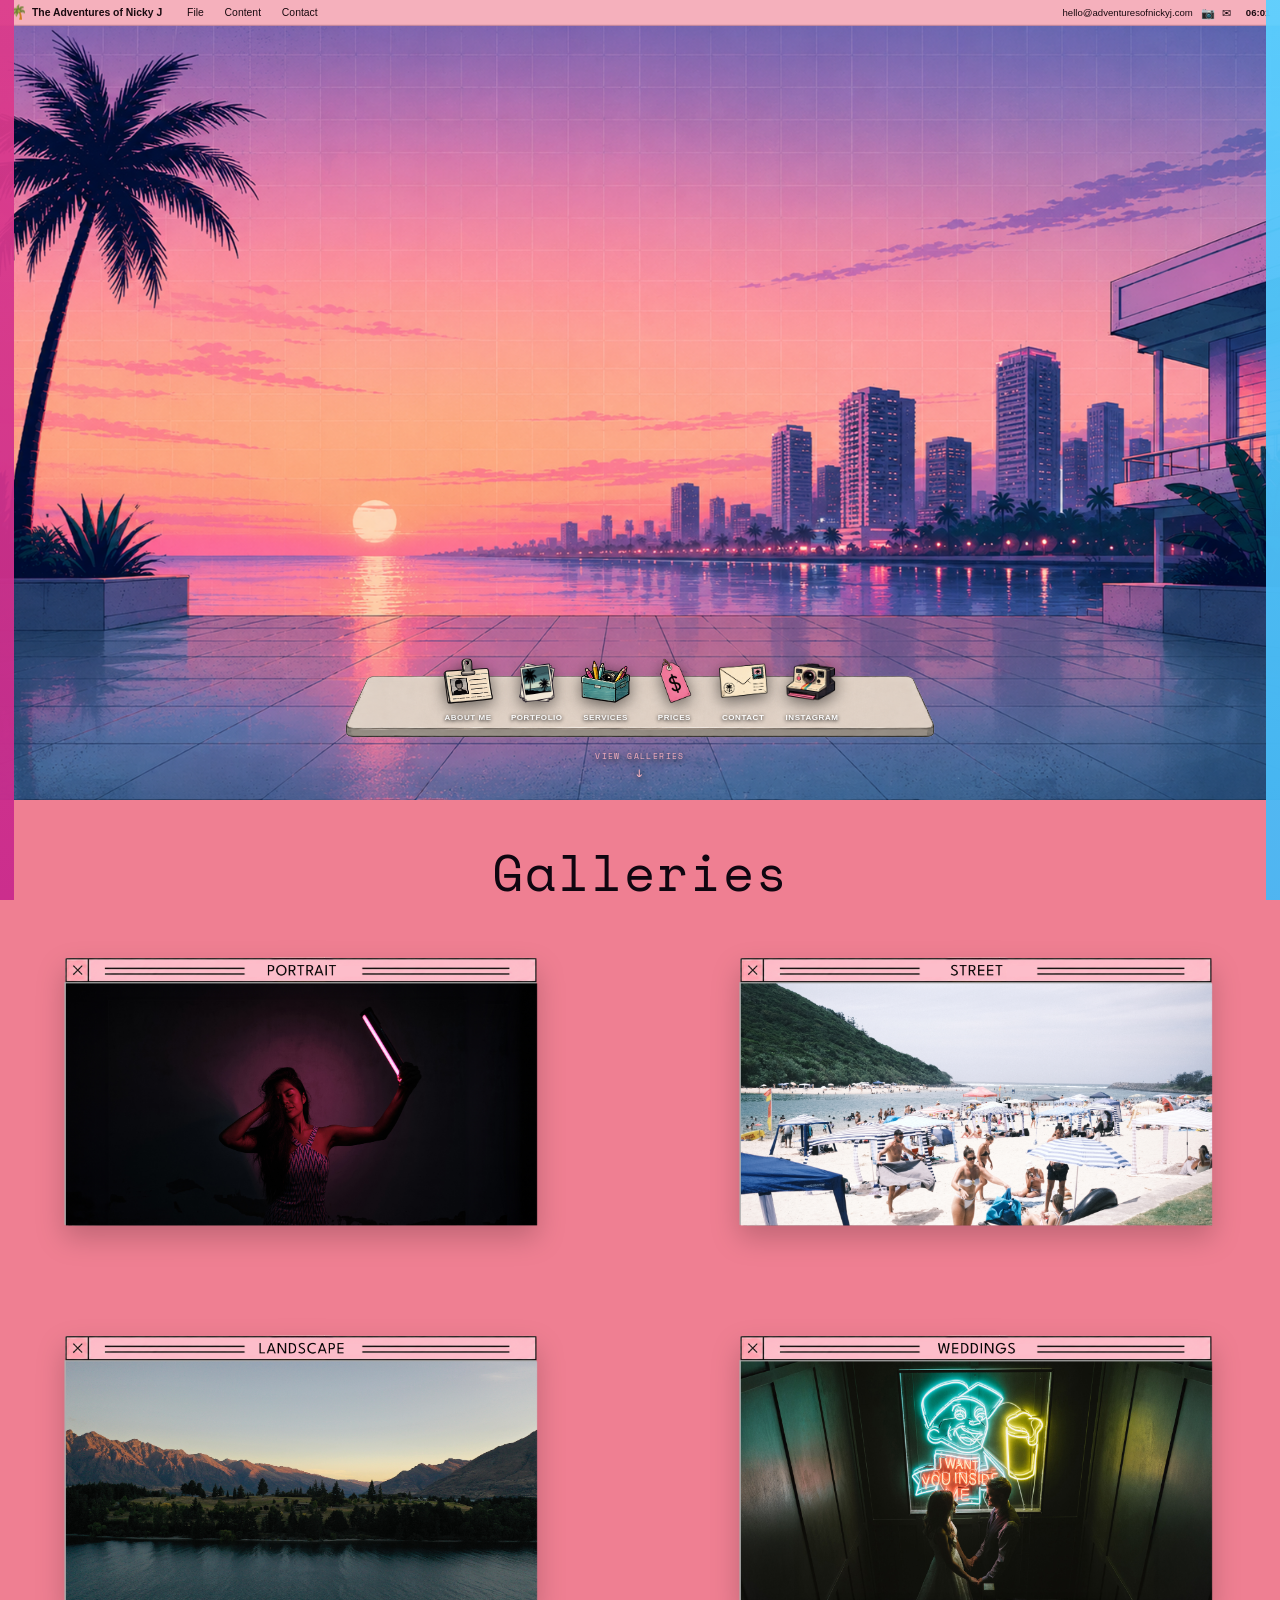
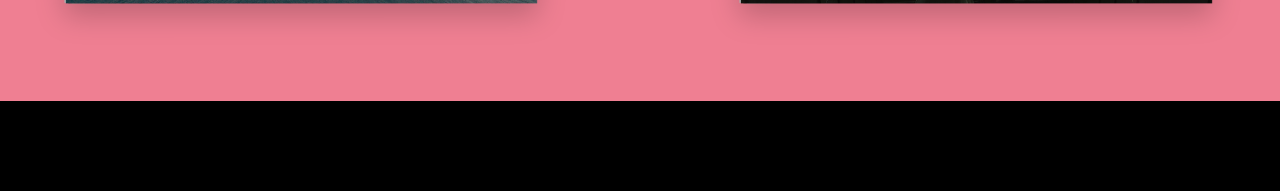
==== index.html @ c3038043 "Deploy Adventures of Nicky J site" ====
<!DOCTYPE html>
<html lang="en"><head>
  <meta charset="UTF-8">
  <script>
    // Redirect mobile/tablet devices to the mobile layout
    if (/Mobi|Android|iPhone|iPad|iPod|BlackBerry|IEMobile|Opera Mini/i.test(navigator.userAgent)
        && !window.location.search.includes('desktop')) {
      window.location.replace('mobile.html');
    }
  </script>
  <meta name="viewport" content="width=1600">
  <title>The Adventures of Nicky J</title>
  <link rel="preconnect" href="https://fonts.googleapis.com">
  <link rel="preconnect" href="https://fonts.gstatic.com" crossorigin="">
  <link href="https://fonts.googleapis.com/css2?family=Space+Mono:wght@400;700&amp;family=DM+Sans:ital,wght@0,300;0,400;0,500;1,300&amp;display=swap" rel="stylesheet">
  <link rel="stylesheet" href="css/style.css">
</head>
<body>
<div class="viewport-rails" aria-hidden="true">
  <span class="viewport-rail viewport-rail-left"></span>
  <span class="viewport-rail viewport-rail-right"></span>
</div>

<div class="site-shell">
  <section class="hero-section" id="home">
    <div class="stage-shell">
      <div class="stage" id="stage">

        <!-- ══ MENU BAR ══ -->
        <div class="menubar" id="menubar">

          <div class="menubar-brand">
            <span style="font-size:17px;">🌴</span>
            <span>The Adventures of Nicky J</span>
          </div>

          <div class="nav-menus">

            <!-- File -->
            <div class="nav-menu" data-menu="file">
              <div class="nav-menu-trigger">File</div>
              <div class="nav-menu-dropdown">
                <div class="dropdown-item" data-action="about" data-link-id="about">About</div>
                <div class="dropdown-item" data-action="scroll-galleries" data-link-id="projects">Galleries</div>
                <div class="dropdown-item inactive" data-link-id="shop">Shop</div>
              </div>
            </div>

            <!-- Content -->
            <div class="nav-menu" data-menu="content">
              <div class="nav-menu-trigger">Content</div>
              <div class="nav-menu-dropdown">
                <div class="dropdown-item" data-action="open-gallery" data-gallery="street" data-link-id="street">Street</div>
                <div class="dropdown-item" data-action="open-gallery" data-gallery="wedding" data-link-id="weddings">Weddings</div>
                <div class="dropdown-item" data-action="open-gallery" data-gallery="portrait" data-link-id="portraits">Portraits</div>
                <div class="dropdown-item" data-action="open-gallery" data-gallery="landscape" data-link-id="landscape">Landscape</div>
                <div class="dropdown-item" data-action="open-gallery" data-gallery="liminal" data-link-id="liminal">Liminal Spaces</div>
                <div class="dropdown-item inactive" data-link-id="videos">Videos</div>
                <div class="dropdown-item inactive" data-link-id="graphic-design">Graphic Design</div>
                <div class="dropdown-item inactive" data-link-id="websites">Websites</div>
              </div>
            </div>

            <!-- Contact -->
            <div class="nav-menu" data-menu="contact">
              <div class="nav-menu-trigger">Contact</div>
              <div class="nav-menu-dropdown">
                <div class="dropdown-item" data-action="instagram" data-link-id="instagram">Instagram</div>
                <div class="dropdown-item" data-action="email" data-link-id="email">Email</div>
                <div class="dropdown-item inactive" data-link-id="blog">Blog</div>
              </div>
            </div>

          </div><!-- /nav-menus -->

          <div class="menubar-right">
            <a href="mailto:hello@adventuresofnickyj.com">hello@adventuresofnickyj.com</a>
            <span style="font-size:14px; cursor:pointer;" title="Instagram">📷</span>
            <span style="font-size:14px; cursor:pointer;" title="Email">✉</span>
            <span class="menubar-time" id="clock">14:44</span>
          </div>

        </div><!-- /menubar -->


        <!-- ══ DOCK ══ -->
        <div class="dock-wrapper">

          <div class="dock-icons" style="bottom: 60px;">
            <div class="dock-icon" data-action="about" style="--icon-y: -38px;">
              <img src="images/ui/desktop/dock/about.png" alt="About Me" style="width: 68px; height: 68px;">
              <span class="icon-label">About Me</span>
            </div>
            <div class="dock-icon" data-action="portfolio" style="--icon-y: -38px;">
              <img src="images/ui/desktop/dock/portfolio.png" alt="Portfolio" style="width: 68px; height: 68px;">
              <span class="icon-label">Portfolio</span>
            </div>
            <div class="dock-icon" data-action="services" style="--icon-y: -38px;">
              <img src="images/ui/desktop/dock/services.png" alt="Services" style="width: 68px; height: 68px;">
              <span class="icon-label">Services</span>
            </div>
            <div class="dock-icon" data-action="prices" style="--icon-y: -38px;">
              <img src="images/ui/desktop/dock/prices.png" alt="Prices" style="width: 68px; height: 68px;">
              <span class="icon-label">Prices</span>
            </div>
            <div class="dock-icon" data-action="contact" style="--icon-y: -38px;">
              <img src="images/ui/desktop/dock/contact.png" alt="Contact" style="width: 68px; height: 68px;">
              <span class="icon-label">Contact</span>
            </div>
            <div class="dock-icon" data-action="instagram" style="--icon-y: -38px;">
              <img src="images/ui/desktop/dock/instagram.png" alt="Instagram" style="width: 68px; height: 68px;">
              <span class="icon-label">Instagram</span>
            </div>
          </div>

          <img src="images/ui/desktop/dock-platform.png" alt="" class="dock-platform">

        </div><!-- /dock -->

        <button class="scroll-cue" id="scroll-cue" type="button" aria-label="Scroll to galleries">
          <span class="scroll-cue-text">View Galleries</span>
          <span class="scroll-cue-arrow">↓</span>
        </button>

      </div><!-- /stage -->
    </div>
  </section>

  <section class="gallery-section" id="galleries">
    <div class="gallery-section-panel">
      <h2 class="gallery-section-title">Galleries</h2>

      <div class="gallery-grid" id="gallery-grid">
        <!-- Thumbnail art includes the window frame AND the title text.
             Do not add title spans on top. -->
        <button class="gallery-thumb" type="button" data-gallery="portrait">
          <span class="gallery-thumb-window">
            <img class="gallery-thumb-composite" src="images/thumbnails/portrait.png" alt="Portrait gallery preview">
          </span>
        </button>

        <button class="gallery-thumb" type="button" data-gallery="street">
          <span class="gallery-thumb-window">
            <img class="gallery-thumb-composite" src="images/thumbnails/street.png" alt="Street gallery preview">
          </span>
        </button>

        <button class="gallery-thumb" type="button" data-gallery="landscape">
          <span class="gallery-thumb-window">
            <img class="gallery-thumb-composite" src="images/thumbnails/landscape.png" alt="Landscape gallery preview">
          </span>
        </button>

        <button class="gallery-thumb" type="button" data-gallery="wedding">
          <span class="gallery-thumb-window">
            <img class="gallery-thumb-composite" src="images/thumbnails/wedding.png" alt="Wedding gallery preview">
          </span>
        </button>
      </div>
    </div>
  </section>
</div>


<!-- ══ PORTFOLIO / GALLERY POPUP ══ -->
<div class="popup-overlay" id="popup-portfolio">

  <div class="popup-window">

    <!-- Arrows anchored just outside the popup frame -->
    <img class="nav-arrow left" id="arrow-left" src="images/arrows/style-a-l.png" alt="Previous" title="Previous" style="width: 100px; margin-top: 0px; left: -100px;">
    <img class="nav-arrow right" id="arrow-right" src="images/arrows/style-a-r.png" alt="Next" title="Next" style="width: 100px; margin-top: 0px; right: -100px;">

    <div class="popup-close-btn" id="popup-close" title="Close"></div>
    <div class="popup-title" id="gallery-popup-title">Gallery</div>

    <img class="popup-frame-img" src="images/ui/desktop/popup-window.png" alt="">

    <div class="popup-content-area" id="gallery-popup-content"></div>

    <span class="gallery-counter" id="gallery-counter">1 / 8</span>

  </div>
</div><!-- /popup-portfolio -->


<!-- ══ ABOUT ME POPUP ══ -->
<div class="popup-overlay" id="popup-about">
  <div class="popup-window">

    <div class="popup-close-btn" id="about-close" title="Close"></div>
    <div class="popup-title">About Me</div>

    <img class="popup-frame-img" src="images/ui/desktop/popup-window.png" alt="">

    <div class="popup-content-area about-content">

      <p class="about-name">Nicky J</p>
      <p class="about-tagline">Photographer &nbsp;·&nbsp; Storyteller &nbsp;·&nbsp; Wanderer</p>

      <p class="about-bio">
        I'm drawn to the in-between — liminal spaces where city neon bleeds
        into overcast sky, where sunlight pushes through a canopy of trees on
        the edge of somewhere you can't quite name.
      </p>
      <p class="about-bio">
        My work lives where nature meets nightlife. The sea under grey clouds.
        A palm silhouetted against a skyline flickering to life. Dark, dramatic
        light that turns an ordinary street into something cinematic.
      </p>
      <p class="about-bio">
        Photography, film, graphic design, websites — whatever the medium,
        I'm chasing the same thing: that strange, beautiful quality of light
        that makes you stop and feel it.
      </p>
      <p class="about-bio about-sign">Available for work &nbsp;·&nbsp; Based everywhere</p>

    </div>

  </div>
</div><!-- /popup-about -->

<script src="js/app.js"></script>
<script src="js/edit.js"></script>


<protonpass-root-f251 data-protonpass-role="root" data-protonpass-theme="os"></protonpass-root-f251></body></html>
---- css/style.css ----
/* ═══════════════════════════════════════════════
   The Adventures of Nicky J — Main Stylesheet
   ═══════════════════════════════════════════════ */

/* ── RESET ── */
*, *::before, *::after {
  margin: 0;
  padding: 0;
  box-sizing: border-box;
}

/* ── BODY — black canvas, stage positioned by JS ── */
body {
  background: #000;
  width: 100vw;
  min-height: 100vh;
  overflow-x: hidden;
  overflow-y: auto;
  position: relative;
  font-family: -apple-system, BlinkMacSystemFont, 'Segoe UI', Arial, sans-serif;
}

:root {
  --stage-scaled-width: 1600px;
  --stage-scaled-height: 1000px;
  --gallery-thumb-width: 535px;
  --gallery-thumb-height: 302px;
  --gallery-gap-x: 140px;
  --gallery-gap-y: 76px;
}

.site-shell {
  position: relative;
}

.hero-section,
.gallery-section {
  position: relative;
}

.stage-shell {
  position: relative;
  overflow: hidden;
}

.viewport-rails {
  position: fixed;
  inset: 0;
  pointer-events: none;
  z-index: 1200;
}

.viewport-rail {
  position: absolute;
  top: 0;
  bottom: 0;
  width: 14px;
  opacity: 0.95;
}

.viewport-rail-left {
  left: 0;
  background: linear-gradient(180deg, #db3c8b 0%, #c82a8d 100%);
}

.viewport-rail-right {
  right: 0;
  background: linear-gradient(180deg, #5ad0ff 0%, #46b8f6 100%);
}

/* ══════════════════════════════════════════════
   STAGE — 1600×1000 — everything lives here
   Black border lines mark the safe zone edges
══════════════════════════════════════════════ */
.stage {
  position: absolute;   /* JS controls top/left for viewport-fit centering */
  width: 1600px;
  height: 1000px;
  background: url('../images/backgrounds/desktop-miami.png') center / cover no-repeat;
  overflow: hidden;
  transform-origin: 0 0;  /* JS scales from top-left, then offsets to center */
}


/* ══════════════════════════════════════════════
   MENU BAR
══════════════════════════════════════════════ */
.menubar {
  position: absolute;
  top: 0; left: 0; right: 0;
  height: 32px;
  background: #F5B0BC;
  border-bottom: 1px solid #c08090;
  display: flex;
  align-items: center;
  padding: 0 12px;
  z-index: 500;
  user-select: none;
  -webkit-user-select: none;
}

.menubar-brand {
  display: flex;
  align-items: center;
  gap: 7px;
  font-size: 13px;
  font-weight: 700;
  color: #1a0a10;
  margin-right: 18px;
  white-space: nowrap;
}

/* ── Dropdown menus ── */
.nav-menus {
  display: flex;
}

.nav-menu {
  position: relative;
}

.nav-menu-trigger {
  padding: 0 13px;
  height: 32px;
  display: flex;
  align-items: center;
  font-size: 13px;
  color: #1a0a10;
  cursor: pointer;
  border-radius: 3px;
}

.nav-menu-trigger:hover,
.nav-menu.open .nav-menu-trigger {
  background: rgba(0, 0, 0, 0.13);
}

.nav-menu-dropdown {
  display: none;
  position: absolute;
  top: 32px;
  left: 0;
  background: #F5B0BC;   /* matches menubar */
  border: 1px solid #c08090;
  min-width: 170px;
  z-index: 600;
  box-shadow: 3px 3px 0 rgba(0, 0, 0, 0.25);
}

.nav-menu.open .nav-menu-dropdown {
  display: block;
}

.dropdown-item {
  padding: 7px 20px;
  font-size: 13px;
  color: #1a0a10;
  cursor: pointer;
  white-space: nowrap;
}

.dropdown-item:hover {
  background: #b83060;
  color: #fff;
}

.dropdown-item.inactive {
  color: #bbb;
  cursor: default;
}

.dropdown-item.inactive:hover {
  background: none;
  color: #bbb;
}

/* ── Right side of menu bar ── */
.menubar-right {
  margin-left: auto;
  display: flex;
  align-items: center;
  gap: 10px;
  font-size: 12px;
  color: #1a0a10;
}

.menubar-right a {
  color: #1a0a10;
  text-decoration: none;
  font-size: 12px;
}

.menubar-right a:hover {
  text-decoration: underline;
}

.menubar-time {
  font-weight: 600;
  font-size: 12px;
  min-width: 38px;
  text-align: right;
}


/* ══════════════════════════════════════════════
   DOCK

   Both dock-platform and dock-icons are absolute
   children of dock-wrapper (height: 260px, bottom: 0).

   Pixel measurements (icon-platform.png at 760px display):
     Platform display size:  760 × 253px
     Shelf TOP surface from image bottom: 91px
     (image has 78px transparent padding at bottom)

   Icon column: img(85px) + margin-top(5px) + label(14px) = 104px
   dock-icons bottom = shelf_surface_from_bottom - label - margin
                     = 91 - 14 - 5 = 72px
══════════════════════════════════════════════ */
.dock-wrapper {
  position: absolute;
  bottom: 0;
  left: 0;
  right: 0;
  height: 280px;
  pointer-events: none;
}

.dock-platform {
  position: absolute;
  bottom: 0;
  left: 50%;
  transform: translateX(-50%);
  width: 760px;
  display: block;
  pointer-events: none;
}

.dock-icons {
  position: absolute;
  bottom: 72px;   /* icon img bases land exactly on shelf surface */
  left: 50%;
  transform: translateX(-50%);
  display: flex;
  justify-content: center;
  align-items: flex-end;
  gap: 18px;
  white-space: nowrap;
  z-index: 10;
  pointer-events: auto;
}

.dock-icon {
  display: flex;
  flex-direction: column;
  align-items: center;
  cursor: pointer;
  /* Y offset is stored in --icon-y (set by JS); hover/active build on it with calc() */
  transform: translateY(var(--icon-y, 0px));
  transition: transform 0.15s ease;
}

.dock-icon:hover {
  transform: translateY(calc(var(--icon-y, 0px) - 10px)) scale(1.14);
}

/* Press-down click feel */
.dock-icon:active {
  transform: translateY(calc(var(--icon-y, 0px) - 3px)) scale(0.91) !important;
  transition: transform 0.07s ease !important;
}

.dock-icon img {
  width: 85px;
  height: 85px;
  object-fit: contain;
  filter: drop-shadow(0 5px 10px rgba(0, 0, 0, 0.55));
}

/* ── Icon effect toggles — controlled by stage classes ── */
#stage.no-icon-hover .dock-icon,
#stage.no-icon-hover .dock-icon:hover,
#stage.no-icon-hover .dock-icon:active  { transform: translateY(var(--icon-y, 0px)) !important; transition: none !important; }
#stage.no-icon-shadow .dock-icon img    { filter: none !important; }
/* Disable press effect in edit mode */
#stage.nje-edit .dock-icon:active       { transform: translateY(var(--icon-y, 0px)) !important; }

.dock-icon .icon-label {
  margin-top: 5px;
  font-size: 10px;
  font-weight: 700;
  text-transform: uppercase;
  letter-spacing: 0.7px;
  color: #fff;
  text-shadow: 0 1px 5px rgba(0, 0, 0, 0.95);
  white-space: nowrap;
}

.scroll-cue {
  position: absolute;
  left: 50%;
  bottom: 26px;
  transform: translateX(-50%);
  display: flex;
  flex-direction: column;
  align-items: center;
  gap: 3px;
  border: 0;
  background: transparent;
  color: #f5b0bc;
  font-family: 'Space Mono', monospace;
  text-transform: uppercase;
  letter-spacing: 2px;
  font-size: 10px;
  cursor: pointer;
  z-index: 80;
  text-shadow: 0 2px 8px rgba(0, 0, 0, 0.9);
}

.scroll-cue-arrow {
  font-size: 18px;
  line-height: 1;
  animation: cue-bounce 1.8s ease-in-out infinite;
}

@keyframes cue-bounce {
  0%, 100% { transform: translateY(0); }
  50% { transform: translateY(6px); }
}

.gallery-section {
  display: flex;
  align-items: flex-start;
  justify-content: center;
  padding: 0 0 90px;
  background: transparent;
}

.gallery-section-panel {
  width: var(--stage-scaled-width);
  background: #ef7f92;
  padding: 34px 78px 74px;
}

.gallery-section-title {
  font-family: 'Space Mono', monospace;
  font-size: clamp(34px, 4vw, 58px);
  font-weight: 400;
  text-align: center;
  color: #0f0610;
  letter-spacing: 2px;
  margin-bottom: 38px;
}

.gallery-grid {
  display: grid;
  grid-template-columns: repeat(2, var(--gallery-thumb-width));
  justify-content: center;
  gap: var(--gallery-gap-y) var(--gallery-gap-x);
}

.gallery-thumb {
  display: flex;
  flex-direction: column;
  gap: 0;
  align-items: flex-start;
  padding: 0;
  border: 0;
  background: transparent;
  cursor: pointer;
  text-align: left;
  outline: none;
  transition: opacity 0.16s ease;
}

.gallery-thumb:focus,
.gallery-thumb:focus-visible {
  outline: none;
  box-shadow: none;
}

.gallery-thumb.is-source-hidden {
  opacity: 0;
  pointer-events: none;
}

.gallery-thumb-window {
  position: relative;
  display: block;
  width: var(--gallery-thumb-width);
  height: var(--gallery-thumb-height);
  filter: drop-shadow(0 12px 14px rgba(0, 0, 0, 0.20));
}

.gallery-thumb-composite {
  display: block;
  width: 100%;
  height: 100%;
}

.gallery-thumb-window-title {
  position: absolute;
  top: 10px;
  left: 76px;
  right: 48px;
  height: 18px;
  z-index: 3;
  display: flex;
  align-items: center;
  justify-content: center;
  font-family: 'Space Mono', monospace;
  font-size: 11px;
  color: #5a2535;
  letter-spacing: 2.5px;
  text-transform: uppercase;
  pointer-events: none;
}


/* ══════════════════════════════════════════════
   PORTFOLIO POPUP
══════════════════════════════════════════════ */
.popup-overlay {
  display: none;
  position: fixed;
  inset: 0;
  z-index: 700;
  background: rgba(0, 0, 0, 0.3);
  transition: background 0.24s ease;
}

.popup-overlay.open {
  display: block;
}

.popup-overlay.is-transparent {
  background: rgba(0, 0, 0, 0);
}

/* Window frame — 720px wide, aspect matches pop-up-window.png (1672×941) */
.popup-window {
  position: absolute;
  top: 50%;
  left: 50%;
  transform: translate(-50%, -60%);
  width: 720px;
  height: 406px;
}

.popup-window.is-hidden-for-morph {
  opacity: 0;
  visibility: hidden;
  pointer-events: none;
}

.gallery-morph-window {
  position: fixed;
  z-index: 760;
  pointer-events: none;
}

.gallery-morph-window .gallery-thumb-window,
.gallery-morph-window .popup-window {
  width: 100%;
  height: 100%;
}

.gallery-morph-window.gallery-morph-popup .popup-window {
  position: relative;
  inset: auto;
  top: auto;
  left: auto;
  transform: none;
}

.popup-frame-img {
  position: absolute;
  inset: 0;
  width: 100%;
  height: 100%;
  pointer-events: none;
  z-index: 1;
}

/*
  Content area — scaled from full-size asset coords (1672×941 → ×0.4305):
    full:   left=100  top=110  w=1461  h=745
    scaled: left≈43   top≈47   w≈629   h≈321
*/
.popup-content-area {
  position: absolute;
  left: 43px;
  top: 47px;
  width: 630px;  /* 629.14px actual — +1px to close sub-pixel gap on right */
  height: 322px; /* 320.8px actual  — +1px to close sub-pixel gap on bottom */
  overflow: hidden;
  background: #fdf3e8;
  z-index: 2;
}

.gallery-img {
  width: 100%;
  height: 100%;
  object-fit: cover;   /* fills the popup window — some left/right crop on 3:2 images */
  display: none;
}

.gallery-img.active {
  display: block;
}

/* Invisible hit area over the [×] button in the frame image */
.popup-close-btn {
  position: absolute;
  top: 14px;
  left: 43px;
  width: 30px;
  height: 22px;
  cursor: pointer;
  z-index: 10;
}

.gallery-counter {
  position: absolute;
  bottom: 6px;
  right: 10px;
  font-size: 11px;
  color: #999;
  z-index: 3;
  pointer-events: none;
}

/* ── Popup title bar overlay ── */
.popup-title {
  position: absolute;
  top: 14px;
  left: 80px;
  right: 48px;
  height: 33px;
  display: flex;
  align-items: center;
  justify-content: center;
  font-family: 'Space Mono', monospace;
  font-size: 11px;
  font-weight: 400;
  color: #5a2535;
  letter-spacing: 3px;
  text-transform: uppercase;
  pointer-events: none;
  z-index: 3;
}

/* ── About Me content ──
   NOTE: .about-content is applied to .popup-content-area (same element).
   Do NOT set width/height here — they would override the absolute px values
   from .popup-content-area and cause the black to overflow the window.
   Background + layout only. */
.about-content {
  background: #080808 !important;
  padding: 26px 30px 20px;
  display: flex;
  flex-direction: column;
  justify-content: center;
  overflow: hidden;
}

.about-name {
  font-family: 'Space Mono', monospace;
  font-size: 20px;
  font-weight: 700;
  color: #ffffff;
  letter-spacing: -0.3px;
  margin-bottom: 5px;
}

.about-tagline {
  font-family: 'Space Mono', monospace;
  font-size: 9px;
  color: #F5B0BC;
  text-transform: uppercase;
  letter-spacing: 2.5px;
  margin-bottom: 16px;
}

.about-bio {
  font-family: 'DM Sans', sans-serif;
  font-size: 12.5px;
  font-weight: 300;
  line-height: 1.65;
  color: #cccccc;
  margin-bottom: 10px;
}

.about-bio:last-of-type { margin-bottom: 0; }

.about-sign {
  font-family: 'Space Mono', monospace;
  font-size: 9px;
  color: #555;
  letter-spacing: 1.5px;
  text-transform: uppercase;
  margin-top: 6px;
}

/* ── Nav arrows — anchored outside the popup window frame ── */
.nav-arrow {
  position: absolute;
  top: 50%;
  transform: translateY(-50%);
  z-index: 10;
  cursor: pointer;
  width: 52px;
  height: auto;
  user-select: none;
  -webkit-user-select: none;
  transition: transform 0.15s, opacity 0.15s;
  opacity: 0.9;
}

.nav-arrow:hover {
  opacity: 1;
  transform: translateY(-50%) scale(1.1);
}

/* Outside the popup frame, clear of the window chrome */
.nav-arrow.left  { left: -90px; }
.nav-arrow.right { right: -90px; }

@media (max-width: 980px) {
  .gallery-section {
    padding: 0 0 56px;
  }

  .gallery-section-panel {
    width: calc(100vw - 28px);
    padding: 32px 16px 42px;
  }

  .gallery-grid {
    grid-template-columns: minmax(0, 1fr);
    gap: 28px;
  }

  .gallery-thumb-window {
    width: 100%;
    height: auto;
    aspect-ratio: 1.78 / 1;
  }
}


/* ══ Gallery arrows: fade in out of the images, fade away on close ══ */
.popup-window .nav-arrow {
  opacity: 0;
  pointer-events: none;
  transition: opacity 0.45s ease, transform 0.15s ease;
}
.popup-window.arrows-in .nav-arrow {
  opacity: 0.9;
  pointer-events: auto;
}
.popup-window.arrows-in .nav-arrow:hover {
  opacity: 1;
  transform: translateY(-50%) scale(1.1);
}
.popup-window.arrows-out .nav-arrow {
  opacity: 0;
  pointer-events: none;
  transition: opacity 0.2s ease;
}
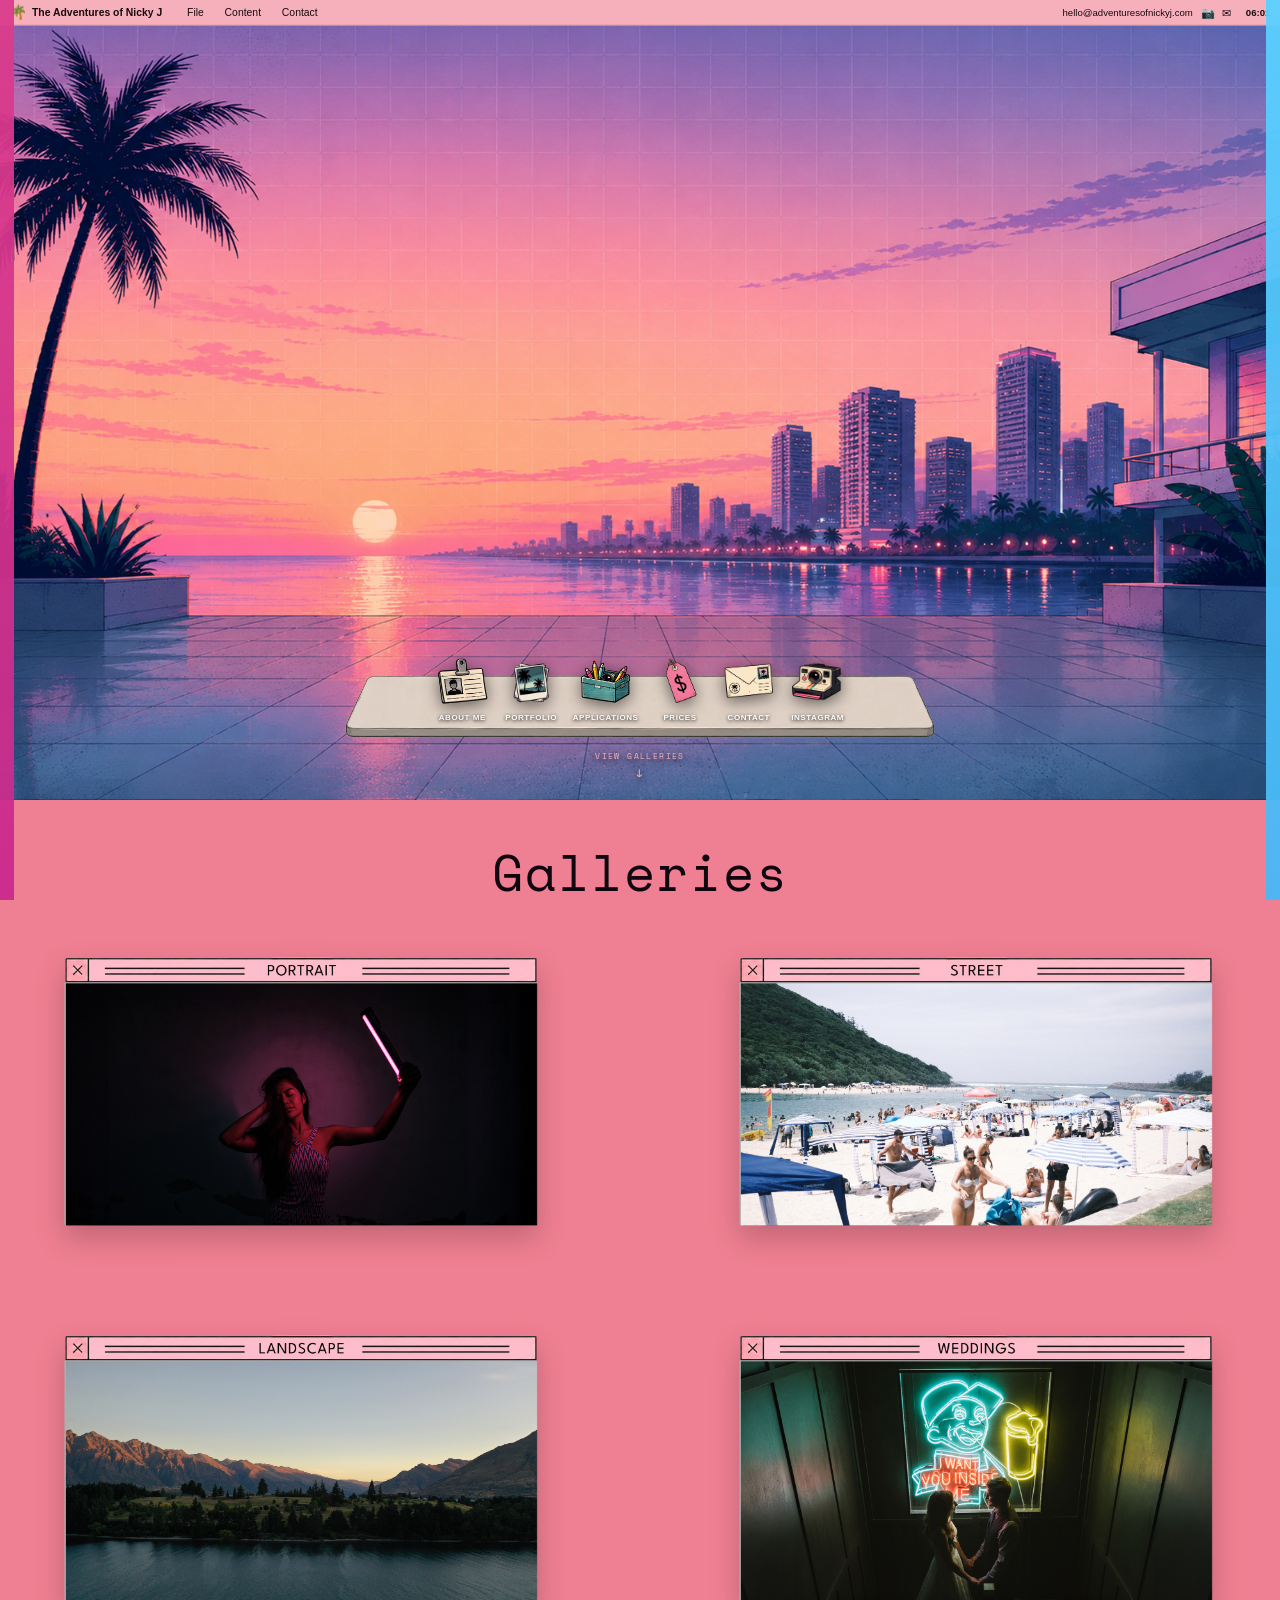
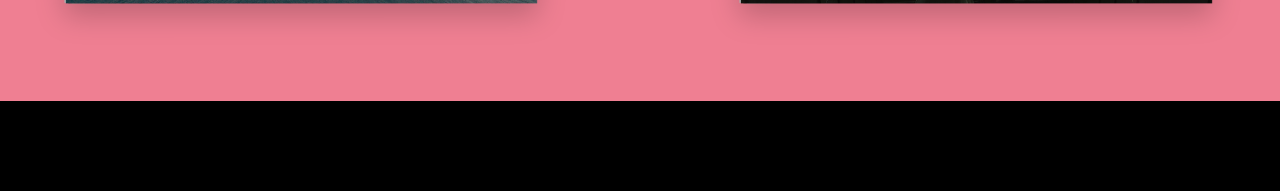
==== commit 0bc1602f: "Add MailBase application page" ====
--- a/index.html
+++ b/index.html
@@ -95,9 +95,9 @@
               <img src="images/ui/desktop/dock/portfolio.png" alt="Portfolio" style="width: 68px; height: 68px;">
               <span class="icon-label">Portfolio</span>
             </div>
-            <div class="dock-icon" data-action="services" style="--icon-y: -38px;">
-              <img src="images/ui/desktop/dock/services.png" alt="Services" style="width: 68px; height: 68px;">
-              <span class="icon-label">Services</span>
+            <div class="dock-icon" data-action="services" data-href="mailbase-mini-site/index.html" style="--icon-y: -38px;">
+              <img src="images/ui/desktop/dock/services.png" alt="Applications" style="width: 68px; height: 68px;">
+              <span class="icon-label">Applications</span>
             </div>
             <div class="dock-icon" data-action="prices" style="--icon-y: -38px;">
               <img src="images/ui/desktop/dock/prices.png" alt="Prices" style="width: 68px; height: 68px;">
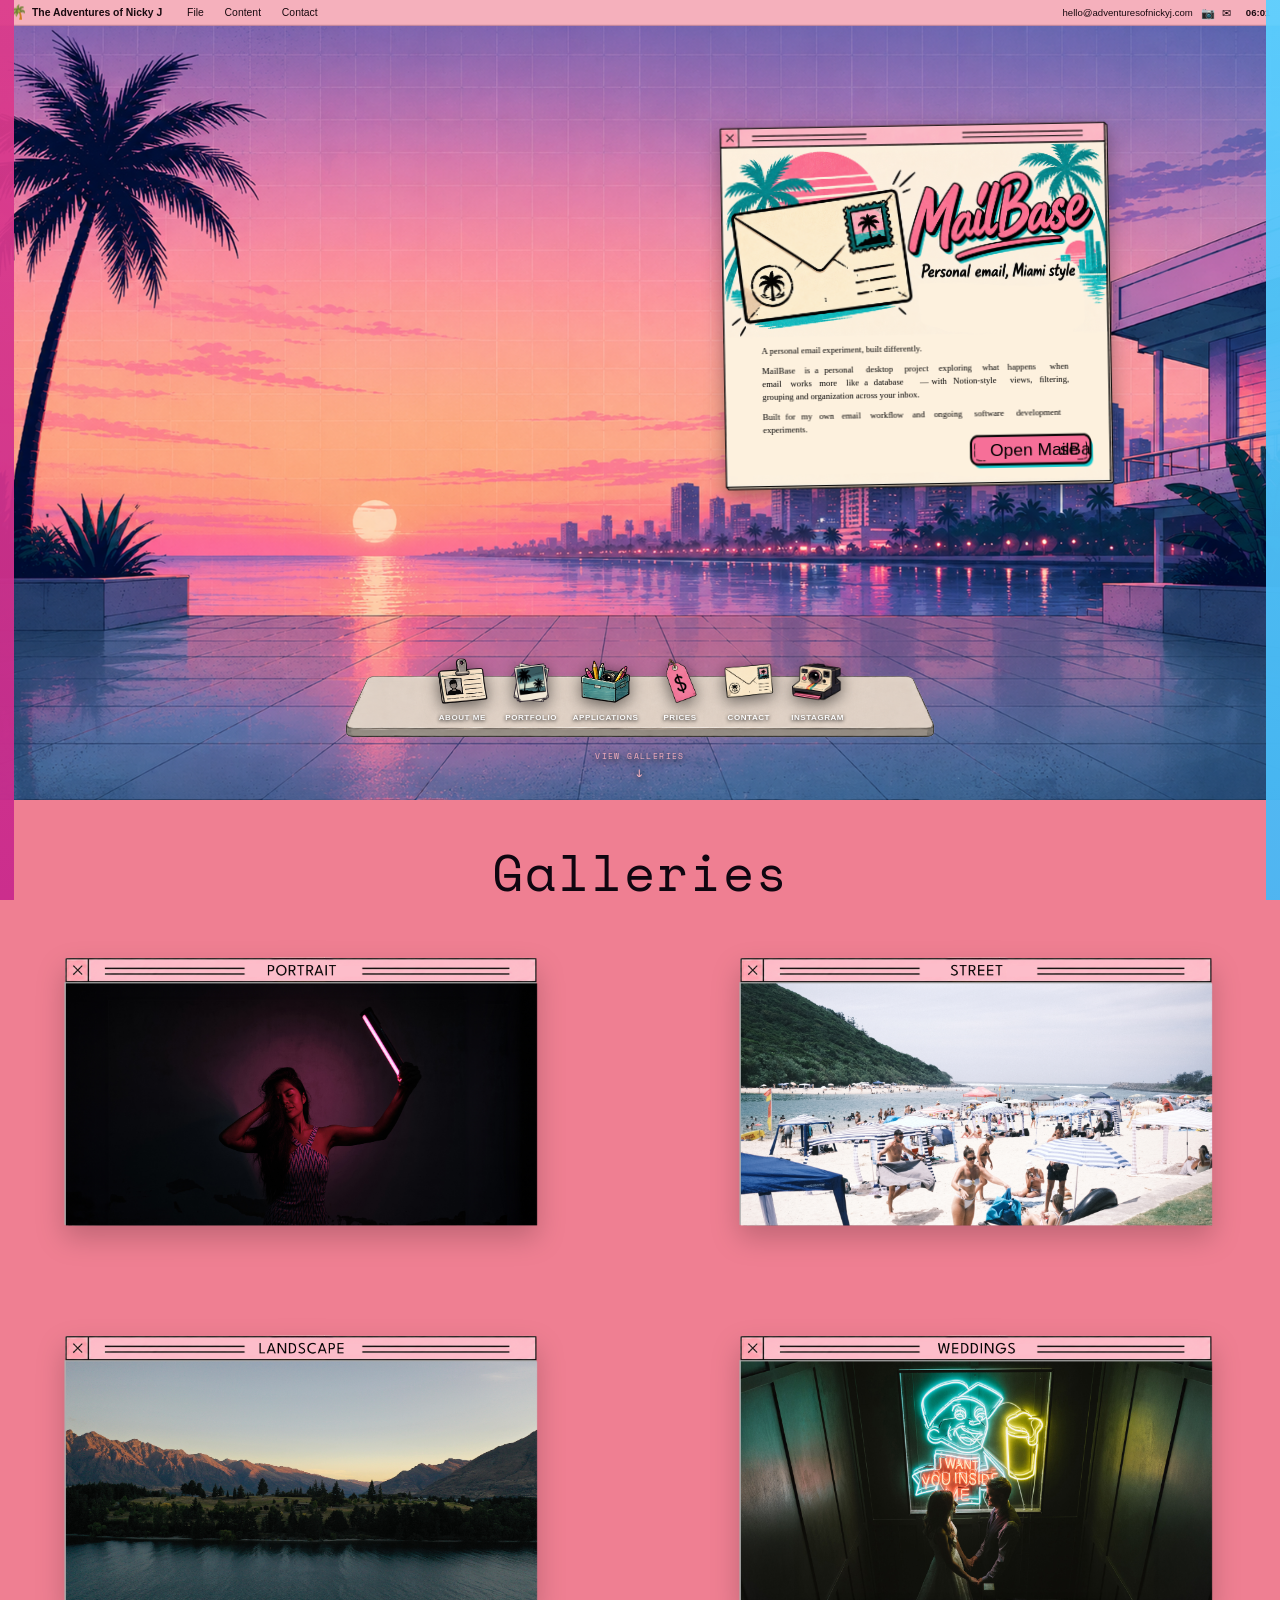
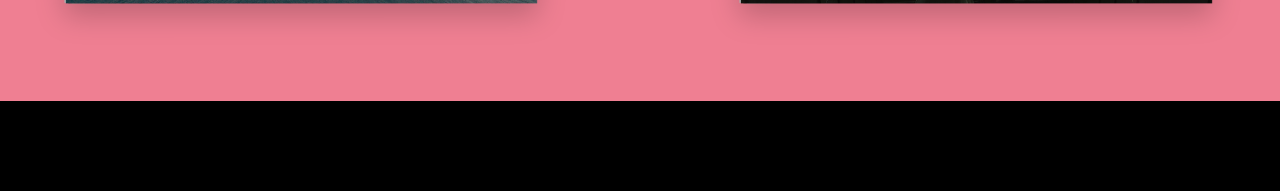
==== commit 28f7a9b9: "Deploy MailBase desktop link and page design" ====
--- a/index.html
+++ b/index.html
@@ -82,6 +82,27 @@
 
         </div><!-- /menubar -->
 
+        <!-- ══ MAILBASE DESKTOP WINDOW ══ -->
+        <div class="mailbase-desktop-window" aria-label="MailBase application preview">
+          <img
+            class="mailbase-desktop-window-art"
+            src="images/ui/desktop/popup-window-mailbase-miami-desing-02.svg"
+            alt="MailBase personal email application"
+          >
+          <a
+            class="mailbase-open-button"
+            href="https://theadventuresofnickyj.com/mailbase-mini-site/index.html"
+            target="_blank"
+            rel="noopener"
+            aria-label="Open MailBase application"
+          >
+            <img
+              src="images/ui/desktop/button-open-mailbase-miami-design.svg"
+              alt="Open MailBase"
+            >
+          </a>
+        </div>
+
 
         <!-- ══ DOCK ══ -->
         <div class="dock-wrapper">
@@ -95,7 +116,7 @@
               <img src="images/ui/desktop/dock/portfolio.png" alt="Portfolio" style="width: 68px; height: 68px;">
               <span class="icon-label">Portfolio</span>
             </div>
-            <div class="dock-icon" data-action="services" data-href="mailbase-mini-site/index.html" style="--icon-y: -38px;">
+            <div class="dock-icon" data-action="services" data-href="https://theadventuresofnickyj.com/mailbase-mini-site/index.html" style="--icon-y: -38px;">
               <img src="images/ui/desktop/dock/services.png" alt="Applications" style="width: 68px; height: 68px;">
               <span class="icon-label">Applications</span>
             </div>
--- a/css/style.css
+++ b/css/style.css
@@ -199,6 +199,57 @@
   font-size: 12px;
   min-width: 38px;
   text-align: right;
+}
+
+/* ── MAILBASE DESKTOP WINDOW ── */
+.mailbase-desktop-window {
+  position: absolute;
+  left: 890px;
+  top: 150px;
+  width: 520px;
+  z-index: 8;
+  transform: rotate(-1deg);
+  transform-origin: left bottom;
+  transition: transform 0.18s ease, filter 0.18s ease;
+  filter: drop-shadow(0 8px 12px rgba(0, 0, 0, 0.34));
+  pointer-events: none;
+}
+
+.mailbase-desktop-window:hover {
+  transform: translateY(-8px) rotate(0deg) scale(1.02);
+  filter: drop-shadow(0 14px 18px rgba(0, 0, 0, 0.42));
+}
+
+.mailbase-desktop-window-art {
+  display: block;
+  width: 100%;
+  height: auto;
+  pointer-events: none;
+}
+
+.mailbase-open-button {
+  position: absolute;
+  right: 7.5%;
+  bottom: 7.5%;
+  width: 31%;
+  display: block;
+  pointer-events: auto;
+  transition: transform 0.15s ease, filter 0.15s ease;
+}
+
+.mailbase-open-button img {
+  display: block;
+  width: 100%;
+  height: auto;
+}
+
+.mailbase-open-button:hover {
+  transform: translateY(-4px) scale(1.04);
+  filter: drop-shadow(0 5px 5px rgba(0, 0, 0, 0.25));
+}
+
+.mailbase-open-button:active {
+  transform: translateY(1px) scale(0.96);
 }
 
 
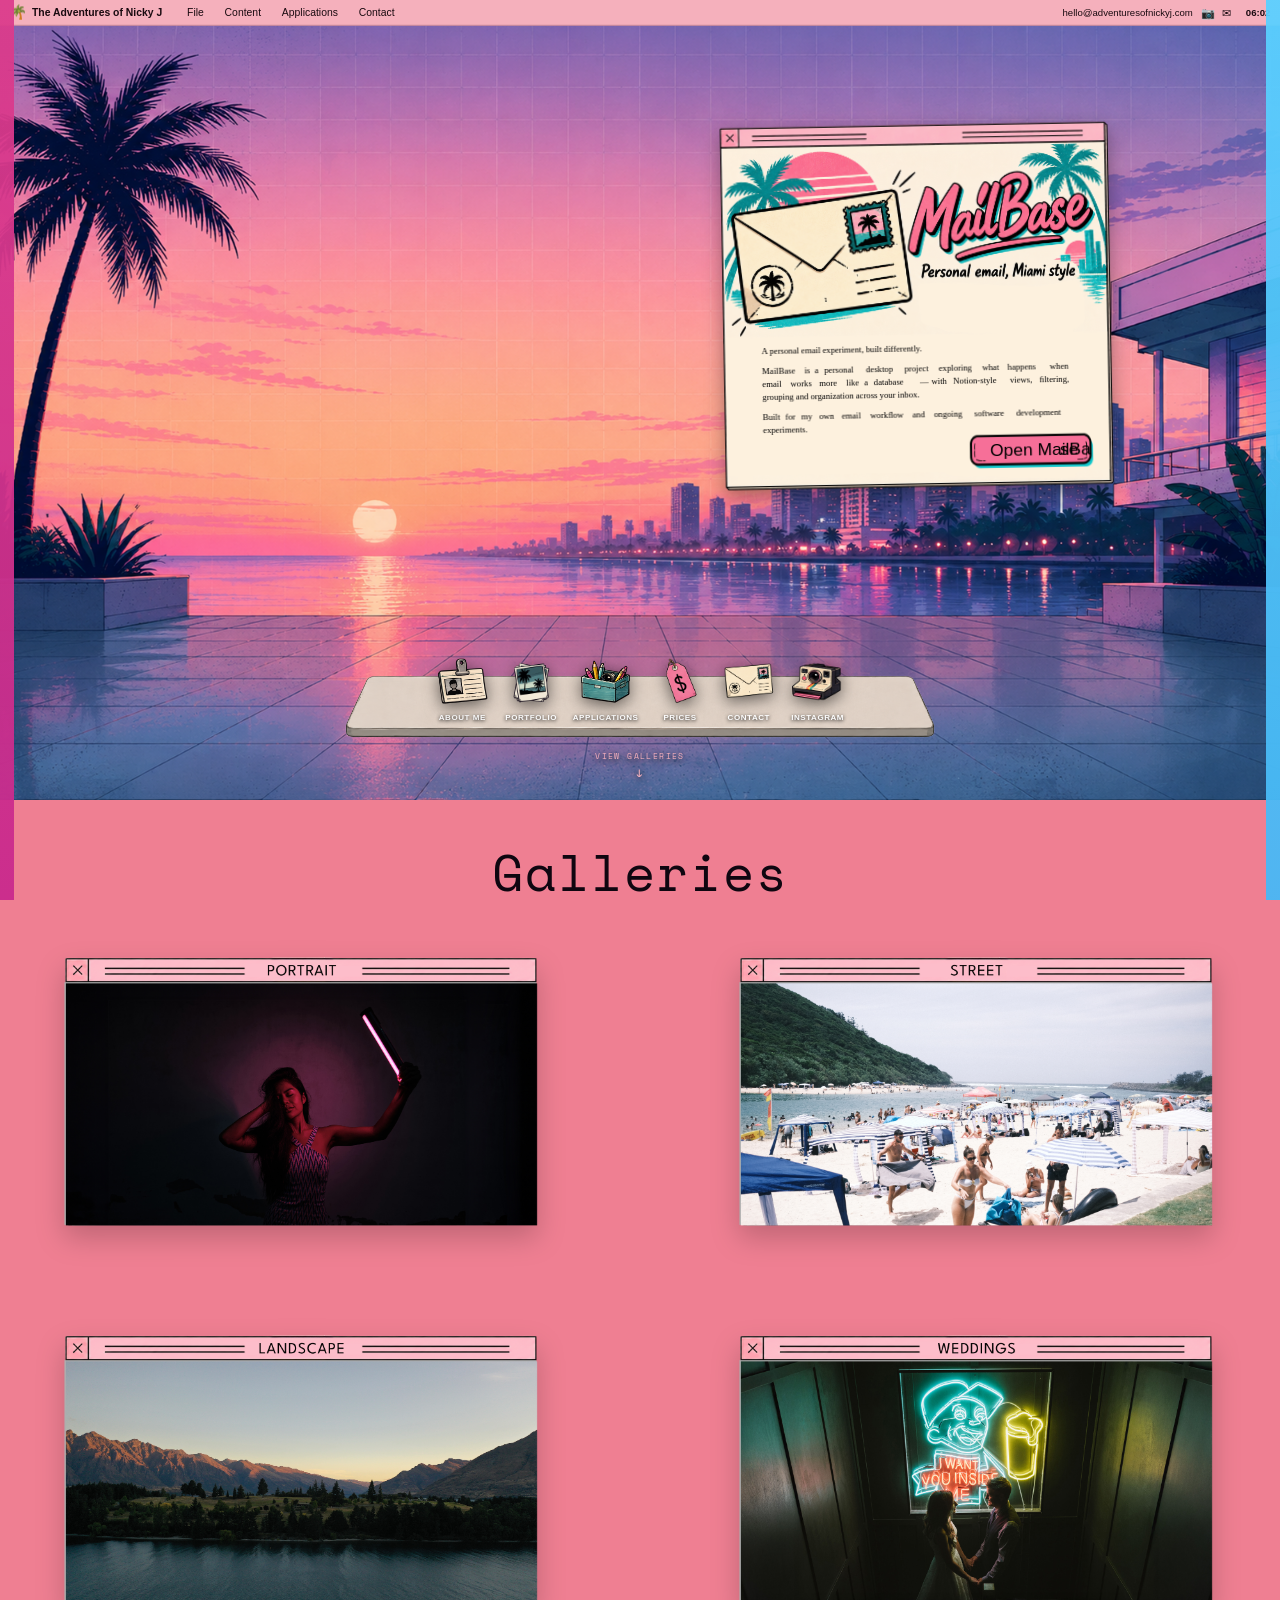
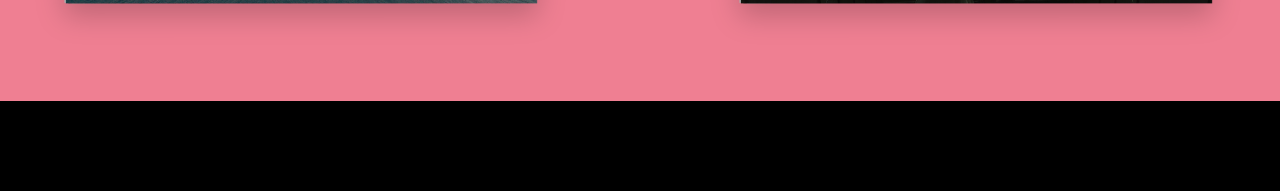
==== commit fa8dd4b5: "Update shared navigation and MailBase pages" ====
--- a/index.html
+++ b/index.html
@@ -14,6 +14,7 @@
   <link rel="preconnect" href="https://fonts.gstatic.com" crossorigin="">
   <link href="https://fonts.googleapis.com/css2?family=Space+Mono:wght@400;700&amp;family=DM+Sans:ital,wght@0,300;0,400;0,500;1,300&amp;display=swap" rel="stylesheet">
   <link rel="stylesheet" href="css/style.css">
+  <link rel="stylesheet" href="shared/menu.css">
 </head>
 <body>
 <div class="viewport-rails" aria-hidden="true">
@@ -27,62 +28,64 @@
       <div class="stage" id="stage">
 
         <!-- ══ MENU BAR ══ -->
-        <div class="menubar" id="menubar">
-
-          <div class="menubar-brand">
-            <span style="font-size:17px;">🌴</span>
-            <span>The Adventures of Nicky J</span>
-          </div>
-
-          <div class="nav-menus">
-
-            <!-- File -->
-            <div class="nav-menu" data-menu="file">
-              <div class="nav-menu-trigger">File</div>
-              <div class="nav-menu-dropdown">
-                <div class="dropdown-item" data-action="about" data-link-id="about">About</div>
-                <div class="dropdown-item" data-action="scroll-galleries" data-link-id="projects">Galleries</div>
-                <div class="dropdown-item inactive" data-link-id="shop">Shop</div>
-              </div>
-            </div>
-
-            <!-- Content -->
-            <div class="nav-menu" data-menu="content">
-              <div class="nav-menu-trigger">Content</div>
-              <div class="nav-menu-dropdown">
-                <div class="dropdown-item" data-action="open-gallery" data-gallery="street" data-link-id="street">Street</div>
-                <div class="dropdown-item" data-action="open-gallery" data-gallery="wedding" data-link-id="weddings">Weddings</div>
-                <div class="dropdown-item" data-action="open-gallery" data-gallery="portrait" data-link-id="portraits">Portraits</div>
-                <div class="dropdown-item" data-action="open-gallery" data-gallery="landscape" data-link-id="landscape">Landscape</div>
-                <div class="dropdown-item" data-action="open-gallery" data-gallery="liminal" data-link-id="liminal">Liminal Spaces</div>
-                <div class="dropdown-item inactive" data-link-id="videos">Videos</div>
-                <div class="dropdown-item inactive" data-link-id="graphic-design">Graphic Design</div>
-                <div class="dropdown-item inactive" data-link-id="websites">Websites</div>
-              </div>
-            </div>
-
-            <!-- Contact -->
-            <div class="nav-menu" data-menu="contact">
-              <div class="nav-menu-trigger">Contact</div>
-              <div class="nav-menu-dropdown">
-                <div class="dropdown-item" data-action="instagram" data-link-id="instagram">Instagram</div>
-                <div class="dropdown-item" data-action="email" data-link-id="email">Email</div>
-                <div class="dropdown-item inactive" data-link-id="blog">Blog</div>
-              </div>
-            </div>
-
-          </div><!-- /nav-menus -->
-
-          <div class="menubar-right">
-            <a href="mailto:hello@adventuresofnickyj.com">hello@adventuresofnickyj.com</a>
-            <span style="font-size:14px; cursor:pointer;" title="Instagram">📷</span>
-            <span style="font-size:14px; cursor:pointer;" title="Email">✉</span>
-            <span class="menubar-time" id="clock">14:44</span>
-          </div>
-
-        </div><!-- /menubar -->
-
-        <!-- ══ MAILBASE DESKTOP WINDOW ══ -->
+<div class="menubar" id="menubar">
+  <a class="menubar-brand" href="index.html">
+    <span style="font-size:17px;">🌴</span>
+    <span>The Adventures of Nicky J</span>
+  </a>
+
+  <div class="nav-menus">
+    <div class="nav-menu" data-menu="file">
+      <div class="nav-menu-trigger">File</div>
+      <div class="nav-menu-dropdown">
+        <div class="dropdown-item" data-href="index.html" data-link-id="about">About</div>
+        <div class="dropdown-item" data-href="index.html#galleries" data-link-id="projects">Galleries</div>
+        <div class="dropdown-item" data-href="pages/privacy.html" data-link-id="privacy">Privacy Policy</div>
+        <div class="dropdown-item inactive" data-link-id="shop">Shop</div>
+      </div>
+    </div>
+
+    <div class="nav-menu" data-menu="content">
+      <div class="nav-menu-trigger">Content</div>
+      <div class="nav-menu-dropdown">
+        <div class="dropdown-item" data-href="index.html?gallery=street" data-gallery="street" data-link-id="street">Street</div>
+        <div class="dropdown-item" data-href="index.html?gallery=wedding" data-gallery="wedding" data-link-id="weddings">Weddings</div>
+        <div class="dropdown-item" data-href="index.html?gallery=portrait" data-gallery="portrait" data-link-id="portraits">Portraits</div>
+        <div class="dropdown-item" data-href="index.html?gallery=landscape" data-gallery="landscape" data-link-id="landscape">Landscape</div>
+        <div class="dropdown-item" data-href="index.html?gallery=liminal" data-gallery="liminal" data-link-id="liminal">Liminal Spaces</div>
+        <div class="dropdown-item inactive" data-link-id="videos">Videos</div>
+        <div class="dropdown-item inactive" data-link-id="graphic-design">Graphic Design</div>
+        <div class="dropdown-item inactive" data-link-id="websites">Websites</div>
+      </div>
+    </div>
+
+    <div class="nav-menu" data-menu="applications">
+      <div class="nav-menu-trigger">Applications</div>
+      <div class="nav-menu-dropdown">
+        <div class="dropdown-item" data-href="pages/mailbase.html" data-link-id="mailbase">MailBase</div>
+      </div>
+    </div>
+
+    <div class="nav-menu" data-menu="contact">
+      <div class="nav-menu-trigger">Contact</div>
+      <div class="nav-menu-dropdown">
+        <div class="dropdown-item" data-action="instagram" data-link-id="instagram">Instagram</div>
+        <div class="dropdown-item" data-action="email" data-link-id="email">Email</div>
+        <div class="dropdown-item inactive" data-link-id="blog">Blog</div>
+      </div>
+    </div>
+  </div>
+
+  <div class="menubar-right">
+    <a href="mailto:hello@adventuresofnickyj.com">hello@adventuresofnickyj.com</a>
+    <span style="font-size:14px;" title="Instagram">📷</span>
+    <span style="font-size:14px;" title="Email">✉</span>
+    <span class="menubar-time" id="clock">17:00</span>
+  </div>
+</div>
+
+
+      <!-- ══ MAILBASE DESKTOP WINDOW ══ -->
         <div class="mailbase-desktop-window" aria-label="MailBase application preview">
           <img
             class="mailbase-desktop-window-art"
@@ -91,7 +94,7 @@
           >
           <a
             class="mailbase-open-button"
-            href="https://theadventuresofnickyj.com/mailbase-mini-site/index.html"
+            href="pages/mailbase.html"
             target="_blank"
             rel="noopener"
             aria-label="Open MailBase application"
@@ -116,7 +119,7 @@
               <img src="images/ui/desktop/dock/portfolio.png" alt="Portfolio" style="width: 68px; height: 68px;">
               <span class="icon-label">Portfolio</span>
             </div>
-            <div class="dock-icon" data-action="services" data-href="https://theadventuresofnickyj.com/mailbase-mini-site/index.html" style="--icon-y: -38px;">
+            <div class="dock-icon" data-action="services" data-href="pages/mailbase.html" style="--icon-y: -38px;">
               <img src="images/ui/desktop/dock/services.png" alt="Applications" style="width: 68px; height: 68px;">
               <span class="icon-label">Applications</span>
             </div>
--- a/shared/menu.css
+++ b/shared/menu.css
@@ -0,0 +1,128 @@
+.menubar {
+  position: relative;
+  width: 100%;
+  min-height: 32px;
+  background: #F5B0BC;
+  border-bottom: 1px solid #c08090;
+  display: flex;
+  align-items: center;
+  padding: 0 12px;
+  z-index: 500;
+  user-select: none;
+  -webkit-user-select: none;
+}
+
+.menubar-brand {
+  display: flex;
+  align-items: center;
+  gap: 7px;
+  font-size: 13px;
+  font-weight: 700;
+  color: #1a0a10;
+  margin-right: 18px;
+  white-space: nowrap;
+  text-decoration: none;
+}
+
+.nav-menus {
+  display: flex;
+}
+
+.nav-menu {
+  position: relative;
+}
+
+.nav-menu-trigger {
+  padding: 0 13px;
+  height: 32px;
+  display: flex;
+  align-items: center;
+  font-size: 13px;
+  color: #1a0a10;
+  cursor: pointer;
+  border-radius: 3px;
+}
+
+.nav-menu-trigger:hover,
+.nav-menu.open .nav-menu-trigger {
+  background: rgba(0, 0, 0, 0.13);
+}
+
+.nav-menu-dropdown {
+  display: none;
+  position: absolute;
+  top: 32px;
+  left: 0;
+  background: #F5B0BC;
+  border: 1px solid #c08090;
+  min-width: 170px;
+  z-index: 600;
+  box-shadow: 3px 3px 0 rgba(0, 0, 0, 0.25);
+}
+
+.nav-menu.open .nav-menu-dropdown {
+  display: block;
+}
+
+.dropdown-item {
+  padding: 7px 20px;
+  font-size: 13px;
+  color: #1a0a10;
+  cursor: pointer;
+  white-space: nowrap;
+}
+
+.dropdown-item:hover {
+  background: #b83060;
+  color: #fff;
+}
+
+.dropdown-item.inactive {
+  color: #bbb;
+  cursor: default;
+}
+
+.dropdown-item.inactive:hover {
+  background: none;
+  color: #bbb;
+}
+
+.menubar-right {
+  margin-left: auto;
+  display: flex;
+  align-items: center;
+  gap: 10px;
+  font-size: 12px;
+  color: #1a0a10;
+}
+
+.menubar-right a {
+  color: #1a0a10;
+  text-decoration: none;
+  font-size: 12px;
+}
+
+.menubar-right a:hover {
+  text-decoration: underline;
+}
+
+.menubar-time {
+  font-weight: 600;
+  font-size: 12px;
+  min-width: 38px;
+  text-align: right;
+}
+
+/* Homepage placement for the shared menu */
+#stage > #shared-menu {
+  position: absolute;
+  top: 0;
+  left: 0;
+  right: 0;
+  z-index: 500;
+}
+
+#stage > #shared-menu .menubar {
+  position: relative;
+  width: 100%;
+}
